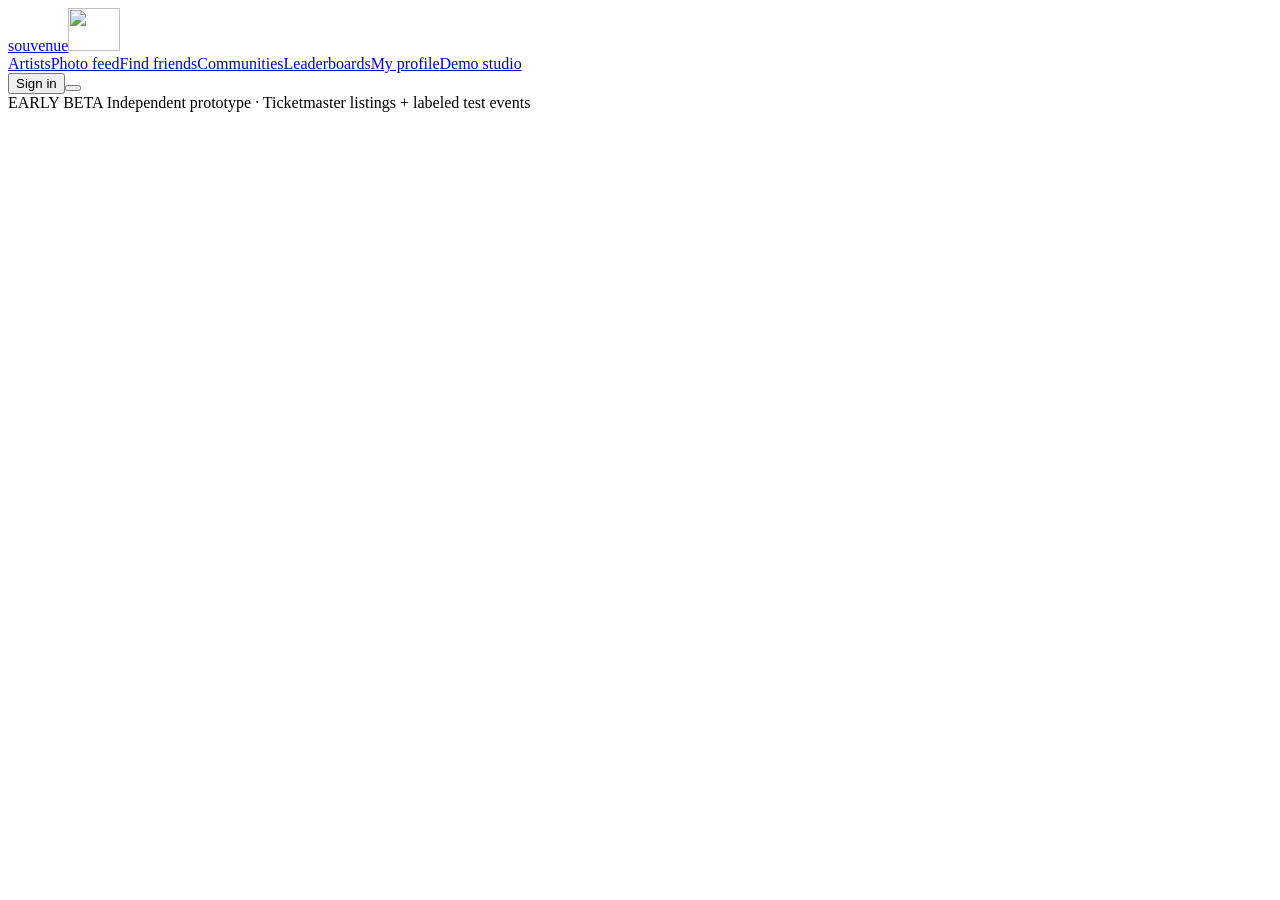
==== public/index.html @ 307fadbe "Mobile menu, artist grid, clearer filter chips, CLAUDE.md" ====
<!doctype html><html lang="en"><head><meta charset="utf-8"><meta name="viewport" content="width=device-width,initial-scale=1"><title>Souvenue · Keep the night alive</title><link rel="stylesheet" href="/style.css"></head><body><header><a class="brand" href="/">souvenue<span><img class="souvenue-logo" src="/souvenue-wordmark-art.svg" alt="" aria-hidden="true" width="52" height="43"></span></a><nav id="site-nav" aria-label="Main"><a href="/artists">Artists</a><a href="/feed">Photo feed</a><a href="/friends">Find friends</a><a href="/communities">Communities</a><a href="/leaderboards">Leaderboards</a><a href="/profile">My profile</a><a href="/studio">Demo studio</a></nav><button id="account">Sign in</button><button class="menu-toggle" type="button" aria-expanded="false" aria-controls="site-nav" aria-label="Open menu"><span></span><span></span></button></header><div class="notice">EARLY BETA <span>Independent prototype · Ticketmaster listings + labeled test events</span></div><main id="app"></main><div id="toast" role="status"></div><dialog id="auth"><form id="authform"><button type="button" class="close" aria-label="Close">×</button><p class="eyebrow">YOUR NEXT GREAT NIGHT</p><h2>Make yourself at home.</h2><p>Sign in to share your night. If you arrived by NFC tap, your show’s chat unlocks automatically.</p><label>Display name<input name="name" required minlength="2" maxlength="40" autocomplete="username"></label><label>Password<input name="password" type="password" required minlength="8" autocomplete="current-password"></label><p id="autherror" role="alert"></p><button name="action" value="login">Sign in</button><button name="action" value="register" class="secondary">Create account</button><small>Local accounts only. Please use a new password you don’t use elsewhere.</small></form></dialog><script src="/app.js" defer></script></body></html>
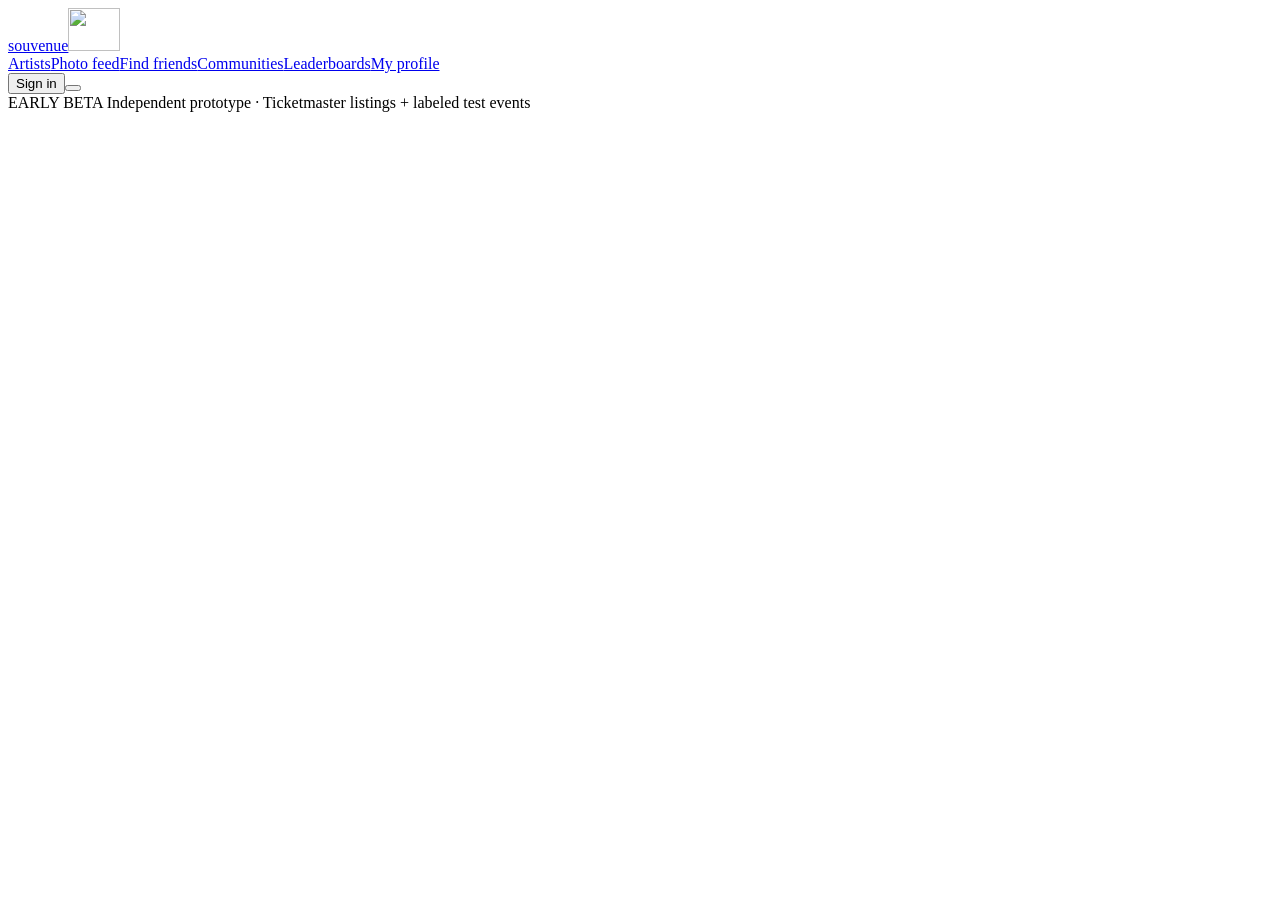
==== commit 280277ea: "Keep nav tabs visible at tablet widths; drop Demo studio from nav From 761-1050px the header tabs no" ====
--- a/public/index.html
+++ b/public/index.html
@@ -1 +1 @@
-<!doctype html><html lang="en"><head><meta charset="utf-8"><meta name="viewport" content="width=device-width,initial-scale=1"><title>Souvenue · Keep the night alive</title><link rel="stylesheet" href="/style.css"></head><body><header><a class="brand" href="/">souvenue<span><img class="souvenue-logo" src="/souvenue-wordmark-art.svg" alt="" aria-hidden="true" width="52" height="43"></span></a><nav id="site-nav" aria-label="Main"><a href="/artists">Artists</a><a href="/feed">Photo feed</a><a href="/friends">Find friends</a><a href="/communities">Communities</a><a href="/leaderboards">Leaderboards</a><a href="/profile">My profile</a><a href="/studio">Demo studio</a></nav><button id="account">Sign in</button><button class="menu-toggle" type="button" aria-expanded="false" aria-controls="site-nav" aria-label="Open menu"><span></span><span></span></button></header><div class="notice">EARLY BETA <span>Independent prototype · Ticketmaster listings + labeled test events</span></div><main id="app"></main><div id="toast" role="status"></div><dialog id="auth"><form id="authform"><button type="button" class="close" aria-label="Close">×</button><p class="eyebrow">YOUR NEXT GREAT NIGHT</p><h2>Make yourself at home.</h2><p>Sign in to share your night. If you arrived by NFC tap, your show’s chat unlocks automatically.</p><label>Display name<input name="name" required minlength="2" maxlength="40" autocomplete="username"></label><label>Password<input name="password" type="password" required minlength="8" autocomplete="current-password"></label><p id="autherror" role="alert"></p><button name="action" value="login">Sign in</button><button name="action" value="register" class="secondary">Create account</button><small>Local accounts only. Please use a new password you don’t use elsewhere.</small></form></dialog><script src="/app.js" defer></script></body></html>
+<!doctype html><html lang="en"><head><meta charset="utf-8"><meta name="viewport" content="width=device-width,initial-scale=1"><title>Souvenue · Keep the night alive</title><link rel="stylesheet" href="/style.css"></head><body><header><a class="brand" href="/">souvenue<span><img class="souvenue-logo" src="/souvenue-wordmark-art.svg" alt="" aria-hidden="true" width="52" height="43"></span></a><nav id="site-nav" aria-label="Main"><a href="/artists">Artists</a><a href="/feed">Photo feed</a><a href="/friends">Find friends</a><a href="/communities">Communities</a><a href="/leaderboards">Leaderboards</a><a href="/profile">My profile</a></nav><button id="account">Sign in</button><button class="menu-toggle" type="button" aria-expanded="false" aria-controls="site-nav" aria-label="Open menu"><span></span><span></span></button></header><div class="notice">EARLY BETA <span>Independent prototype · Ticketmaster listings + labeled test events</span></div><main id="app"></main><div id="toast" role="status"></div><dialog id="auth"><form id="authform"><button type="button" class="close" aria-label="Close">×</button><p class="eyebrow">YOUR NEXT GREAT NIGHT</p><h2>Make yourself at home.</h2><p>Sign in to share your night. If you arrived by NFC tap, your show’s chat unlocks automatically.</p><label>Display name<input name="name" required minlength="2" maxlength="40" autocomplete="username"></label><label>Password<input name="password" type="password" required minlength="8" autocomplete="current-password"></label><p id="autherror" role="alert"></p><button name="action" value="login">Sign in</button><button name="action" value="register" class="secondary">Create account</button><small>Local accounts only. Please use a new password you don’t use elsewhere.</small></form></dialog><script src="/app.js" defer></script></body></html>
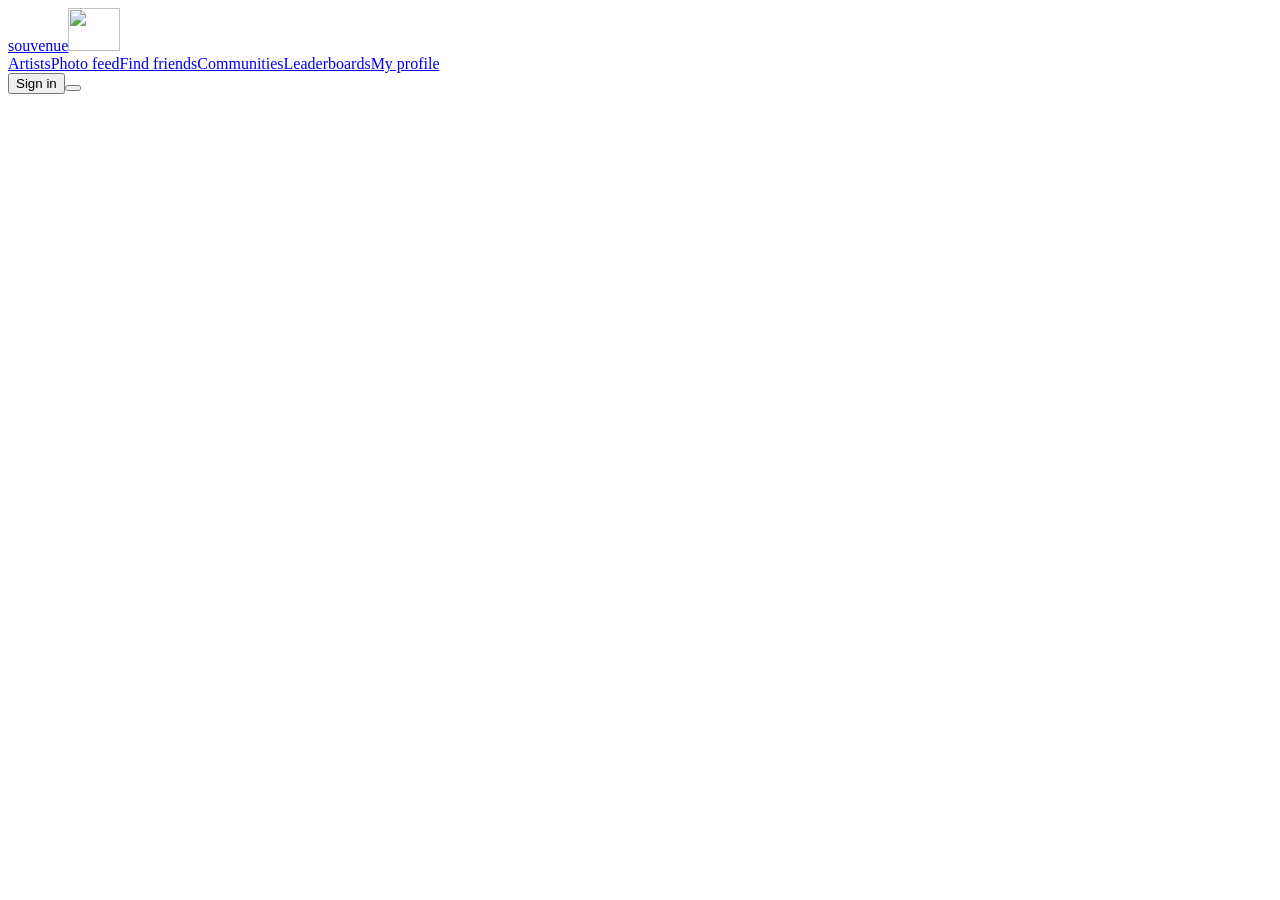
==== commit 47b4651c: "New fonts, one text scale, no eyebrow tags or beta banner - Bricolage Grotesque (bold) for headings " ====
--- a/public/index.html
+++ b/public/index.html
@@ -1 +1 @@
-<!doctype html><html lang="en"><head><meta charset="utf-8"><meta name="viewport" content="width=device-width,initial-scale=1"><title>Souvenue · Keep the night alive</title><link rel="stylesheet" href="/style.css"></head><body><header><a class="brand" href="/">souvenue<span><img class="souvenue-logo" src="/souvenue-wordmark-art.svg" alt="" aria-hidden="true" width="52" height="43"></span></a><nav id="site-nav" aria-label="Main"><a href="/artists">Artists</a><a href="/feed">Photo feed</a><a href="/friends">Find friends</a><a href="/communities">Communities</a><a href="/leaderboards">Leaderboards</a><a href="/profile">My profile</a></nav><button id="account">Sign in</button><button class="menu-toggle" type="button" aria-expanded="false" aria-controls="site-nav" aria-label="Open menu"><span></span><span></span></button></header><div class="notice">EARLY BETA <span>Independent prototype · Ticketmaster listings + labeled test events</span></div><main id="app"></main><div id="toast" role="status"></div><dialog id="auth"><form id="authform"><button type="button" class="close" aria-label="Close">×</button><p class="eyebrow">YOUR NEXT GREAT NIGHT</p><h2>Make yourself at home.</h2><p>Sign in to share your night. If you arrived by NFC tap, your show’s chat unlocks automatically.</p><label>Display name<input name="name" required minlength="2" maxlength="40" autocomplete="username"></label><label>Password<input name="password" type="password" required minlength="8" autocomplete="current-password"></label><p id="autherror" role="alert"></p><button name="action" value="login">Sign in</button><button name="action" value="register" class="secondary">Create account</button><small>Local accounts only. Please use a new password you don’t use elsewhere.</small></form></dialog><script src="/app.js" defer></script></body></html>
+<!doctype html><html lang="en"><head><meta charset="utf-8"><meta name="viewport" content="width=device-width,initial-scale=1"><title>Souvenue · Keep the night alive</title><link rel="preconnect" href="https://fonts.googleapis.com"><link rel="preconnect" href="https://fonts.gstatic.com" crossorigin><link rel="stylesheet" href="https://fonts.googleapis.com/css2?family=Bricolage+Grotesque:opsz,wght@12..96,600..800&family=Hanken+Grotesk:wght@400..700&display=swap"><link rel="stylesheet" href="/style.css"></head><body><script>if(location.pathname==='/')document.body.classList.add('souvenue-home')</script><header><a class="brand" href="/">souvenue<span><img class="souvenue-logo" src="/souvenue-wordmark-art.svg" alt="" aria-hidden="true" width="52" height="43"></span></a><nav id="site-nav" aria-label="Main"><a href="/artists">Artists</a><a href="/feed">Photo feed</a><a href="/friends">Find friends</a><a href="/communities">Communities</a><a href="/leaderboards">Leaderboards</a><a href="/profile">My profile</a></nav><button id="account">Sign in</button><script>try{const n=localStorage.getItem('souvenue-account');if(n)document.querySelector('#account').textContent=n+' · Sign out'}catch(e){}</script><button class="menu-toggle" type="button" aria-expanded="false" aria-controls="site-nav" aria-label="Open menu"><span></span><span></span></button></header><main id="app"></main><div id="toast" role="status"></div><dialog id="auth"><form id="authform"><button type="button" class="close" aria-label="Close">×</button><h2>Make yourself at home.</h2><p>Sign in to share your night. If you arrived by NFC tap, your show’s chat unlocks automatically.</p><label>Display name<input name="name" required minlength="2" maxlength="40" autocomplete="username"></label><label>Password<input name="password" type="password" required minlength="8" autocomplete="current-password"></label><p id="autherror" role="alert"></p><button name="action" value="login">Sign in</button><button name="action" value="register" class="secondary">Create account</button><small>Local accounts only. Please use a new password you don’t use elsewhere.</small></form></dialog><script src="/app.js" defer></script></body></html>
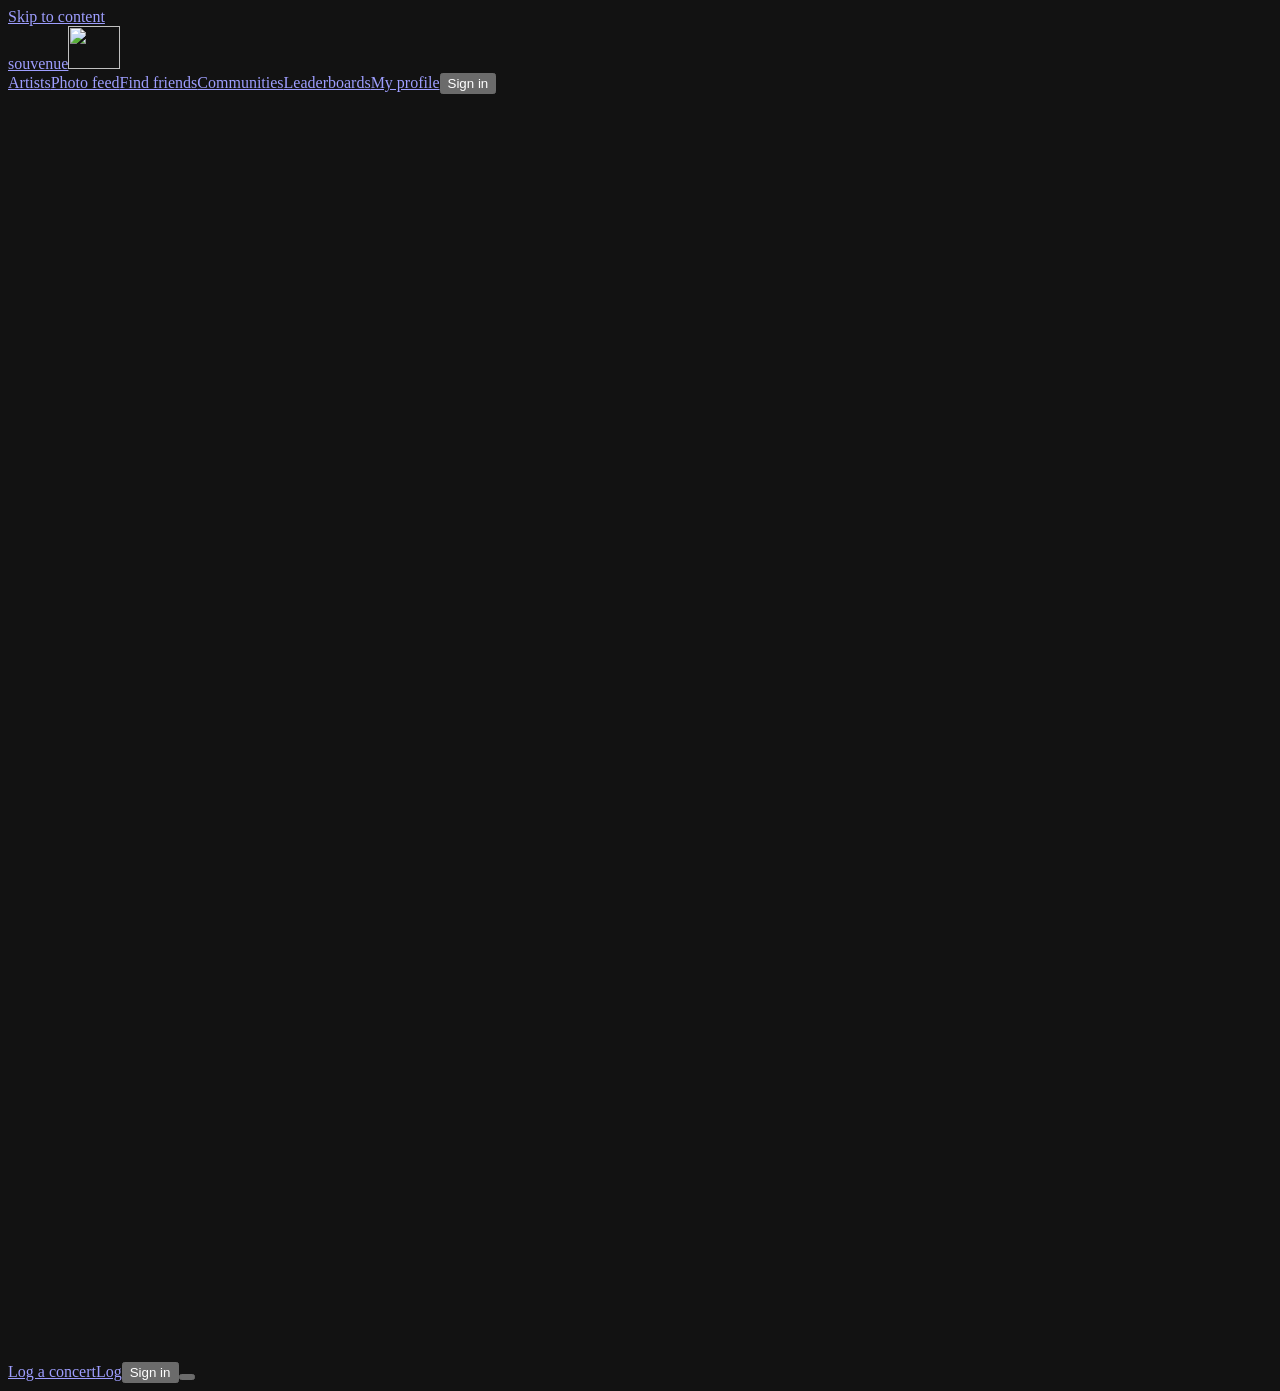
==== commit d24d20d3: "Design polish: two-choice log page with floating shows, softer buttons, stage lights - Log page: cho" ====
--- a/public/index.html
+++ b/public/index.html
@@ -1 +1 @@
-<!doctype html><html lang="en"><head><meta charset="utf-8"><meta name="viewport" content="width=device-width,initial-scale=1"><title>Souvenue · Keep the night alive</title><link rel="preconnect" href="https://fonts.googleapis.com"><link rel="preconnect" href="https://fonts.gstatic.com" crossorigin><link rel="stylesheet" href="https://fonts.googleapis.com/css2?family=Bricolage+Grotesque:opsz,wght@12..96,600..800&family=Hanken+Grotesk:wght@400..700&display=swap"><link rel="stylesheet" href="/style.css"></head><body><script>if(location.pathname==='/')document.body.classList.add('souvenue-home')</script><header><a class="brand" href="/">souvenue<span><img class="souvenue-logo" src="/souvenue-wordmark-art.svg" alt="" aria-hidden="true" width="52" height="43"></span></a><nav id="site-nav" aria-label="Main"><a href="/artists">Artists</a><a href="/feed">Photo feed</a><a href="/friends">Find friends</a><a href="/communities">Communities</a><a href="/leaderboards">Leaderboards</a><a href="/profile">My profile</a></nav><button id="account">Sign in</button><script>try{const n=localStorage.getItem('souvenue-account');if(n)document.querySelector('#account').textContent=n+' · Sign out'}catch(e){}</script><button class="menu-toggle" type="button" aria-expanded="false" aria-controls="site-nav" aria-label="Open menu"><span></span><span></span></button></header><main id="app"></main><div id="toast" role="status"></div><dialog id="auth"><form id="authform"><button type="button" class="close" aria-label="Close">×</button><h2>Make yourself at home.</h2><p>Sign in to share your night. If you arrived by NFC tap, your show’s chat unlocks automatically.</p><label>Display name<input name="name" required minlength="2" maxlength="40" autocomplete="username"></label><label>Password<input name="password" type="password" required minlength="8" autocomplete="current-password"></label><p id="autherror" role="alert"></p><button name="action" value="login">Sign in</button><button name="action" value="register" class="secondary">Create account</button><small>Local accounts only. Please use a new password you don’t use elsewhere.</small></form></dialog><script src="/app.js" defer></script></body></html>
+<!doctype html><html lang="en"><head><meta charset="utf-8"><meta name="viewport" content="width=device-width,initial-scale=1,viewport-fit=cover"><meta name="theme-color" content="#080b18"><meta name="color-scheme" content="dark"><title>Souvenue · Keep the night alive</title><link rel="preconnect" href="https://fonts.googleapis.com"><link rel="preconnect" href="https://fonts.gstatic.com" crossorigin><link rel="stylesheet" href="https://fonts.googleapis.com/css2?family=Bricolage+Grotesque:opsz,wght@12..96,400..800&family=Hanken+Grotesk:wght@500&display=swap"><link rel="stylesheet" href="/style.css"></head><body><a class="skip-link" href="#app">Skip to content</a><script>if(location.pathname==='/')document.body.classList.add('souvenue-home')</script><header><a class="brand" href="/" translate="no">souvenue<span translate="no"><img class="souvenue-logo" src="/souvenue-logo-header.png" alt="" aria-hidden="true" width="52" height="43"></span></a><nav id="site-nav" aria-label="Main"><a href="/artists">Artists</a><a href="/feed">Photo feed</a><a href="/friends">Find friends</a><a href="/communities">Communities</a><a href="/leaderboards">Leaderboards</a><a href="/profile">My profile</a><button type="button" class="nav-account">Sign in</button></nav><a class="log-cta" href="/log" aria-label="Log a concert"><svg viewBox="0 0 24 24" aria-hidden="true"><path d="M12 5v14M5 12h14"/></svg><span class="log-cta-long">Log a concert</span><span class="log-cta-short">Log</span></a><button id="account">Sign in</button><script>try{const n=localStorage.getItem('souvenue-account');if(n){const b=document.querySelector('#account'),x=document.createElement('span');x.className='account-name';x.textContent=n+' · ';b.replaceChildren(x,'Sign out');b.setAttribute('aria-label',n+', sign out');document.querySelector('.nav-account').textContent='Sign out'}}catch(e){}</script><button class="menu-toggle" type="button" aria-expanded="false" aria-controls="site-nav" aria-label="Open menu"><span></span><span></span></button></header><main id="app" tabindex="-1"></main><div id="toast" role="status"></div><dialog id="auth"><form id="authform"><button type="button" class="close" aria-label="Close"><svg class="icon-close" viewBox="0 0 24 24" aria-hidden="true"><path d="M6 6l12 12M18 6L6 18"/></svg></button><h2>Make yourself at home.</h2><p>Sign in to share your night. If you arrived by NFC tap, your show’s chat unlocks automatically.</p><label>Display name<input name="name" required minlength="2" maxlength="40" autocomplete="username"></label><label>Password<input name="password" type="password" required minlength="8" autocomplete="current-password"></label><p id="autherror" role="alert"></p><button name="action" value="login">Sign in</button><button name="action" value="register" class="secondary">Create account</button><small>Local accounts only. Please use a new password you don’t use elsewhere.</small></form></dialog><script src="/app.js" defer></script></body></html>
